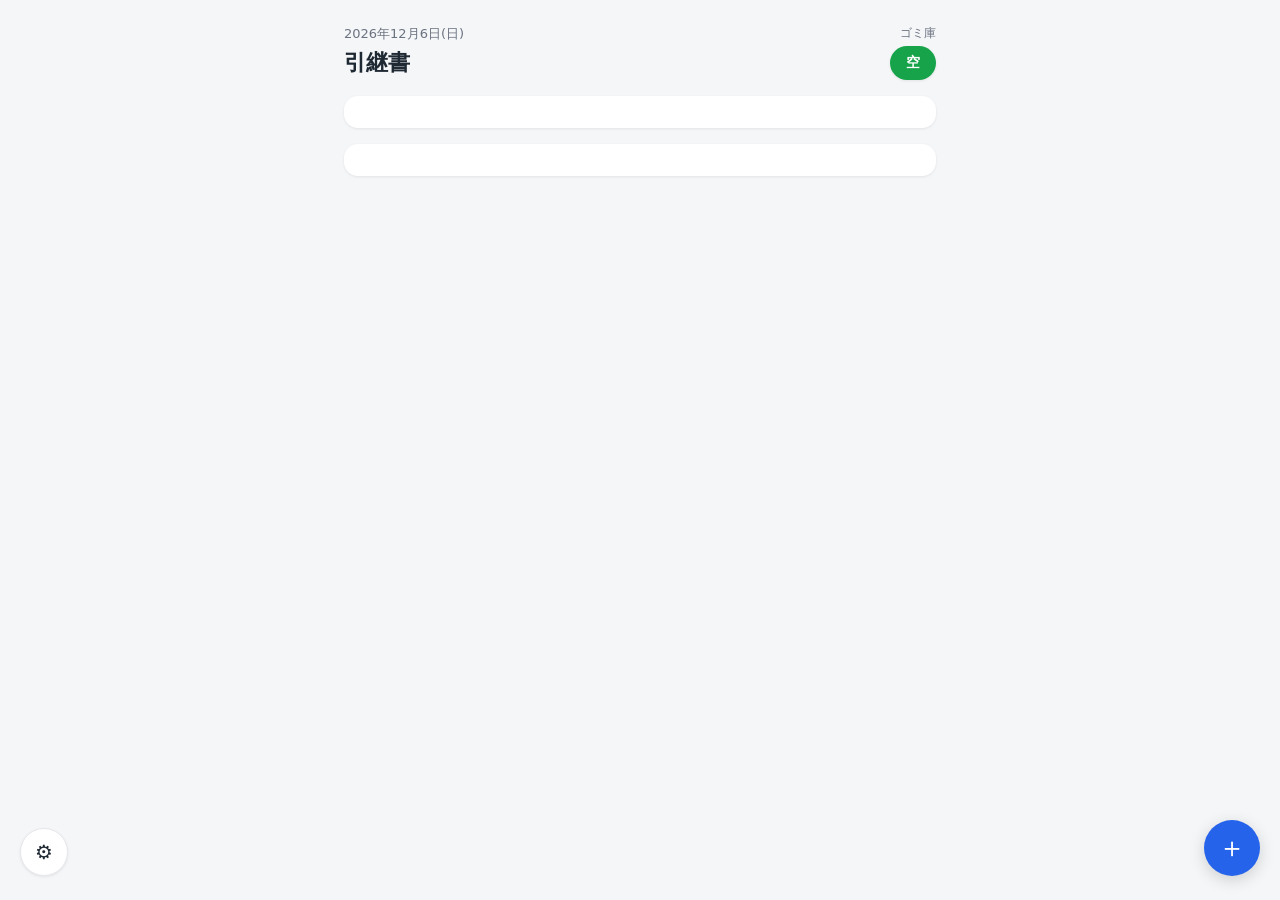
==== static/index.html @ e307a8f5 "ホーム画面で0件のセクションを内容ありのセクションより上に表示する 売切商品・忘れ物・引継ぎの3セクションを#home-sectionsでまとめ、 loadAll()のたびにreorderHomeSe" ====
<!doctype html>
<html lang="ja">
<head>
  <meta charset="UTF-8" />
  <meta name="viewport" content="width=device-width, initial-scale=1, viewport-fit=cover" />
  <title>引継書</title>
  <link rel="stylesheet" href="/static/css/style.css" />
</head>
<body>
  <div class="container">
    <!-- ヘッダー: 日付・タイトル・ゴミ庫トグル -->
    <header class="header">
      <div>
        <div class="header__date" id="today-date"></div>
        <h1 class="header__title">引継書</h1>
      </div>
      <div class="garbage-toggle">
        <span class="garbage-toggle__label">ゴミ庫</span>
        <button id="garbage-toggle-btn" class="garbage-toggle__btn" data-status="empty">空</button>
      </div>
    </header>

    <!-- 売切商品・忘れ物・引継ぎの3セクション。0件（空表示）のものが上に来るよう
         home.jsのreorderHomeSections()でJS側から順番を並び替える -->
    <div id="home-sections">
      <!-- 売切商品（中身はhome.jsで描画。空の場合は1行にコンパクト表示） -->
      <section id="soldout-card" class="card"></section>

      <!-- 忘れ物（中身はhome.jsで描画。空の場合は1行にコンパクト表示） -->
      <section id="lost-card" class="card"></section>

      <!-- 引継ぎ一覧（JSで動的生成。カテゴリはカードのタグ表示のみで、全件を1本のリストとしてドラッグ&ドロップ並び替え可能） -->
      <div id="categories-container"></div>
    </div>
  </div>

  <!-- FAB: 引継ぎ追加 / 売切商品追加 / 忘れ物追加 -->
  <div class="fab-container">
    <div id="fab-menu" class="fab-menu hidden">
      <button id="fab-add-handover">📝 引継ぎ追加</button>
      <button id="fab-add-soldout">🛒 売切商品追加</button>
      <button id="fab-add-lost">🔍 忘れ物追加</button>
    </div>
    <button id="fab-toggle" class="fab" aria-label="追加メニューを開く">＋</button>
  </div>

  <!-- 設定画面への導線 -->
  <a href="/settings" class="settings-fab" aria-label="設定">⚙</a>

  <!-- 引継ぎ追加シート -->
  <div id="sheet-overlay" class="sheet-overlay hidden">
    <div id="sheet-handover" class="bottom-sheet hidden">
      <div class="sheet-header">
        <h2 id="handover-sheet-title">引継ぎ追加</h2>
        <button class="icon-btn sheet-close">✕</button>
      </div>
      <form id="handover-form">
        <div class="form-group">
          <label for="handover-category">カテゴリ</label>
          <div style="display: flex; gap: 8px;">
            <select id="handover-category" required style="flex: 1;"></select>
            <button type="button" id="handover-category-add-toggle" class="btn btn-outline">＋新規</button>
          </div>
          <div id="handover-category-add-row" class="hidden" style="display: flex; gap: 8px; margin-top: 8px;">
            <input type="text" id="handover-category-add-input" placeholder="新しいカテゴリ名" style="flex: 1; border: 1px solid var(--color-border); border-radius: var(--radius-sm); padding: 10px 12px; font-size: 15px;" />
            <button type="button" id="handover-category-add-confirm" class="btn btn-primary">追加</button>
          </div>
        </div>
        <div class="form-group">
          <label for="handover-body">本文</label>
          <textarea id="handover-body" required></textarea>
        </div>
        <!-- 編集時のみ表示。既存写真の一覧と削除予約(×)ボタン -->
        <div class="form-group hidden" id="handover-existing-photos-group">
          <label>現在の写真（×で削除されます）</label>
          <div id="handover-existing-photos" class="existing-photos"></div>
        </div>
        <div class="form-group">
          <label for="handover-photos">写真を追加（任意・複数可）</label>
          <input type="file" id="handover-photos" accept="image/*" multiple />
        </div>
        <button type="submit" id="handover-submit-btn" class="btn btn-primary btn-block">登録する</button>
      </form>
    </div>

    <!-- 売切商品追加シート -->
    <div id="sheet-soldout" class="bottom-sheet hidden">
      <div class="sheet-header">
        <h2>売切商品追加</h2>
        <button class="icon-btn sheet-close">✕</button>
      </div>
      <form id="soldout-form">
        <div class="form-group">
          <label for="soldout-name">商品名</label>
          <input type="text" id="soldout-name" required />
        </div>
        <button type="submit" class="btn btn-primary btn-block">登録する</button>
      </form>
    </div>

    <!-- 忘れ物追加シート -->
    <div id="sheet-lost" class="bottom-sheet hidden">
      <div class="sheet-header">
        <h2>忘れ物追加</h2>
        <button class="icon-btn sheet-close">✕</button>
      </div>
      <form id="lost-form">
        <div class="form-group">
          <label for="lost-name">忘れ物の内容</label>
          <input type="text" id="lost-name" required />
        </div>
        <button type="submit" class="btn btn-primary btn-block">登録する</button>
      </form>
    </div>
  </div>

  <!-- 写真拡大表示 -->
  <div id="lightbox" class="lightbox hidden">
    <img id="lightbox-img" src="" alt="拡大写真" />
  </div>

  <!-- SortableJS: 引継ぎカードのドラッグ&ドロップ並び替えに使用 -->
  <script src="https://cdn.jsdelivr.net/npm/sortablejs@1.15.2/Sortable.min.js"></script>
  <script src="/static/js/api.js"></script>
  <script src="/static/js/utils.js"></script>
  <script src="/static/js/home.js"></script>
</body>
</html>
---- static/css/style.css ----
/* 引継書システム 共通スタイル
   方針: 白基調・角丸カード・控えめな影・スマホファースト・業務アプリらしい視認性重視 */

:root {
  --color-bg: #f5f6f8;
  --color-surface: #ffffff;
  --color-border: #e5e7eb;
  --color-text: #1f2933;
  --color-text-muted: #6b7280;
  --color-primary: #2563eb;
  --color-primary-dark: #1d4ed8;
  --color-danger: #dc2626;
  --color-success: #16a34a;
  --color-warning: #d97706;
  --radius: 14px;
  --radius-sm: 8px;
  --shadow: 0 1px 3px rgba(0, 0, 0, 0.08);
  --shadow-strong: 0 4px 16px rgba(0, 0, 0, 0.16);
}

* {
  box-sizing: border-box;
}

.hidden {
  display: none !important;
}

body {
  margin: 0;
  font-family: "Hiragino Sans", "Yu Gothic", "Noto Sans JP", system-ui, sans-serif;
  background: var(--color-bg);
  color: var(--color-text);
  font-size: 16px;
  line-height: 1.5;
  -webkit-font-smoothing: antialiased;
  padding-bottom: 96px; /* FABと重ならないための余白 */
}

.container {
  max-width: 640px;
  margin: 0 auto;
  padding: 16px;
}

a {
  color: inherit;
}

button {
  font-family: inherit;
  cursor: pointer;
}

/* ---------- ヘッダー ---------- */

.header {
  display: flex;
  justify-content: space-between;
  align-items: flex-start;
  margin-bottom: 16px;
}

.header__date {
  font-size: 13px;
  color: var(--color-text-muted);
}

.header__title {
  font-size: 22px;
  font-weight: 700;
  margin: 2px 0 0;
}

/* ゴミ庫トグル */
.garbage-toggle {
  display: flex;
  flex-direction: column;
  align-items: flex-end;
  gap: 4px;
}

.garbage-toggle__label {
  font-size: 12px;
  color: var(--color-text-muted);
}

.garbage-toggle__btn {
  border: none;
  border-radius: 999px;
  padding: 8px 16px;
  font-size: 14px;
  font-weight: 700;
  color: #fff;
  background: var(--color-success);
  box-shadow: var(--shadow);
  transition: background 0.15s;
}

.garbage-toggle__btn[data-status="full"] {
  background: var(--color-danger);
}

/* ---------- カード共通 ---------- */

.card {
  background: var(--color-surface);
  border-radius: var(--radius);
  box-shadow: var(--shadow);
  padding: 16px;
  margin-bottom: 16px;
}

.card__title {
  font-size: 15px;
  font-weight: 700;
  margin: 0 0 12px;
  display: flex;
  align-items: center;
  justify-content: space-between;
}

/* ---------- 売切商品・忘れ物 ---------- */

/* 売切商品・忘れ物で共用する名前だけのリスト表示 */
.simple-item-list {
  list-style: none;
  margin: 0;
  padding: 0;
  display: flex;
  flex-direction: column;
  gap: 8px;
}

.simple-item {
  display: flex;
  justify-content: space-between;
  align-items: center;
  gap: 8px;
  padding: 10px 12px;
  background: var(--color-bg);
  border-radius: var(--radius-sm);
}

.simple-item__name {
  font-weight: 600;
  flex: 1;
}

.simple-item__name-input {
  flex: 1;
  border: 1px solid var(--color-border);
  border-radius: var(--radius-sm);
  padding: 6px 8px;
  font-size: 15px;
}

.simple-item__actions {
  display: flex;
  gap: 6px;
  flex-shrink: 0;
}

/* ---------- 引継ぎ一覧 ---------- */

/* 売切商品・忘れ物カードと並び替えて表示される際も間隔が一定になるようにする */
#categories-container {
  margin-bottom: 16px;
}

.handover-list {
  display: flex;
  flex-direction: column;
  gap: 10px;
}

.handover-empty {
  color: var(--color-text-muted);
  font-size: 13px;
  padding: 12px 4px;
}

.handover-card {
  background: var(--color-surface);
  border-radius: var(--radius);
  box-shadow: var(--shadow);
  padding: 14px;
}

.handover-card.sortable-ghost {
  opacity: 0.4;
}

.handover-card--pinned {
  border: 1px solid var(--color-primary);
}

.handover-list__pinned-label {
  font-size: 13px;
  font-weight: 700;
  color: var(--color-text-muted);
  margin: 0 0 -2px 4px;
}

.handover-card__meta {
  display: flex;
  align-items: center;
  gap: 8px;
  margin-bottom: 8px;
}

.handover-card__handle {
  cursor: grab;
  color: var(--color-text-muted);
  font-size: 18px;
  touch-action: none;
}

.handover-card__category-tag {
  display: inline-block;
  background: var(--color-bg);
  color: var(--color-text-muted);
  font-size: 12px;
  font-weight: 600;
  padding: 2px 10px;
  border-radius: 999px;
}

.handover-card__new-badge {
  display: inline-block;
  background: var(--color-danger);
  color: #fff;
  font-size: 11px;
  font-weight: 700;
  padding: 2px 8px;
  border-radius: 999px;
  letter-spacing: 0.02em;
}

.handover-card__pin-toggle {
  margin-left: auto;
  opacity: 0.4;
}

.handover-card__pin-toggle.is-active {
  opacity: 1;
}

.handover-card__body {
  white-space: pre-wrap;
  word-break: break-word;
  font-size: 15px;
  margin-bottom: 10px;
}

/* 本文中に書かれた日付表記（7/5, 7月5日など）を目立たせる下線 */
.date-highlight {
  text-decoration: underline;
  text-decoration-color: var(--color-primary);
  text-decoration-thickness: 2px;
  font-weight: 600;
}

.handover-card__photos {
  display: flex;
  gap: 8px;
  overflow-x: auto;
  margin-bottom: 10px;
}

.handover-card__photos img {
  width: 88px;
  height: 88px;
  object-fit: cover;
  border-radius: var(--radius-sm);
  border: 1px solid var(--color-border);
  flex-shrink: 0;
}

/* 編集シート内の「現在の写真」プレビュー（×で削除予約） */
.existing-photos {
  display: flex;
  gap: 8px;
  flex-wrap: wrap;
}

.existing-photo {
  position: relative;
  width: 72px;
  height: 72px;
}

.existing-photo img {
  width: 100%;
  height: 100%;
  object-fit: cover;
  border-radius: var(--radius-sm);
  border: 1px solid var(--color-border);
}

.existing-photo__remove {
  position: absolute;
  top: -6px;
  right: -6px;
  width: 22px;
  height: 22px;
  border-radius: 50%;
  border: none;
  background: var(--color-danger);
  color: #fff;
  font-size: 12px;
  line-height: 1;
  display: flex;
  align-items: center;
  justify-content: center;
}

.existing-photo.marked-for-delete {
  opacity: 0.35;
}

.handover-card__footer {
  display: flex;
  justify-content: space-between;
  align-items: center;
  gap: 8px;
}

.handover-card__actions {
  display: flex;
  gap: 8px;
  flex-shrink: 0;
}

.handover-card__updated {
  font-size: 12px;
  color: var(--color-text-muted);
}

/* ---------- 汎用ボタン ---------- */

.btn {
  border: none;
  border-radius: var(--radius-sm);
  padding: 8px 14px;
  font-size: 13px;
  font-weight: 600;
}

.btn-primary {
  background: var(--color-primary);
  color: #fff;
}

.btn-primary:active {
  background: var(--color-primary-dark);
}

.btn-outline {
  background: #fff;
  border: 1px solid var(--color-border);
  color: var(--color-text);
}

.btn-danger {
  background: #fff;
  border: 1px solid var(--color-danger);
  color: var(--color-danger);
}

.btn-success {
  background: var(--color-success);
  color: #fff;
}

.btn-block {
  width: 100%;
}

.icon-btn {
  border: none;
  background: transparent;
  font-size: 18px;
  line-height: 1;
  padding: 4px 8px;
  color: var(--color-text-muted);
}

/* ---------- FAB / 設定ボタン ---------- */

.fab-container {
  position: fixed;
  right: 20px;
  bottom: 24px;
  z-index: 40;
  display: flex;
  flex-direction: column;
  align-items: flex-end;
  gap: 10px;
}

.fab {
  width: 56px;
  height: 56px;
  border-radius: 50%;
  border: none;
  background: var(--color-primary);
  color: #fff;
  font-size: 28px;
  box-shadow: var(--shadow-strong);
}

.fab-menu {
  display: flex;
  flex-direction: column;
  gap: 8px;
}

.fab-menu.hidden {
  display: none;
}

.fab-menu button {
  border: none;
  border-radius: 999px;
  padding: 10px 16px;
  background: var(--color-surface);
  box-shadow: var(--shadow-strong);
  font-size: 14px;
  font-weight: 600;
  white-space: nowrap;
}

.settings-fab {
  position: fixed;
  left: 20px;
  bottom: 24px;
  z-index: 40;
  width: 48px;
  height: 48px;
  border-radius: 50%;
  border: 1px solid var(--color-border);
  background: var(--color-surface);
  font-size: 20px;
  box-shadow: var(--shadow);
  text-decoration: none;
  display: flex;
  align-items: center;
  justify-content: center;
}

/* ---------- ボトムシート／モーダル共通 ---------- */

.sheet-overlay {
  position: fixed;
  inset: 0;
  background: rgba(0, 0, 0, 0.4);
  z-index: 60;
  display: flex;
  align-items: flex-end;
  justify-content: center;
}

.sheet-overlay.hidden {
  display: none;
}

.bottom-sheet {
  width: 100%;
  max-width: 640px;
  background: var(--color-surface);
  border-radius: 20px 20px 0 0;
  padding: 20px 20px calc(20px + env(safe-area-inset-bottom));
  box-shadow: var(--shadow-strong);
  animation: sheet-up 0.15s ease-out;
}

@keyframes sheet-up {
  from {
    transform: translateY(16px);
    opacity: 0;
  }
  to {
    transform: translateY(0);
    opacity: 1;
  }
}

.sheet-header {
  display: flex;
  justify-content: space-between;
  align-items: center;
  margin-bottom: 16px;
}

.sheet-header h2 {
  font-size: 17px;
  margin: 0;
}

.form-group {
  margin-bottom: 14px;
}

.form-group label {
  display: block;
  font-size: 13px;
  font-weight: 600;
  margin-bottom: 6px;
  color: var(--color-text-muted);
}

.form-group select,
.form-group input[type="text"],
.form-group textarea {
  width: 100%;
  border: 1px solid var(--color-border);
  border-radius: var(--radius-sm);
  padding: 10px 12px;
  font-size: 15px;
  font-family: inherit;
  background: #fff;
}

.form-group textarea {
  min-height: 96px;
  resize: vertical;
}

/* ---------- ライトボックス（写真拡大） ---------- */

.lightbox {
  position: fixed;
  inset: 0;
  background: rgba(0, 0, 0, 0.85);
  z-index: 80;
  display: flex;
  align-items: center;
  justify-content: center;
  padding: 24px;
}

.lightbox.hidden {
  display: none;
}

.lightbox img {
  max-width: 100%;
  max-height: 100%;
  border-radius: var(--radius-sm);
}

/* ---------- 設定画面: カテゴリ管理 ---------- */

.settings-header {
  display: flex;
  align-items: center;
  gap: 12px;
  margin-bottom: 16px;
}

.settings-header a {
  font-size: 14px;
  text-decoration: none;
  color: var(--color-primary);
}

.settings-header h1 {
  font-size: 18px;
  margin: 0;
}

/* 設定トップの項目一覧（今後の設定項目もここに並べていく） */
.settings-menu {
  padding: 4px 16px;
}

.settings-menu-item {
  width: 100%;
  border: none;
  background: none;
  padding: 16px 0;
  display: flex;
  justify-content: space-between;
  align-items: center;
  font-size: 15px;
  font-weight: 600;
  color: var(--color-text);
  border-bottom: 1px solid var(--color-border);
  text-align: left;
}

.settings-menu-item:last-child {
  border-bottom: none;
}

.settings-menu-item__chevron {
  color: var(--color-text-muted);
  font-size: 18px;
}

/* 各設定項目の詳細パネル（戻るボタンで一覧に戻る） */
.panel-back {
  border: none;
  background: none;
  color: var(--color-primary);
  font-size: 14px;
  font-weight: 600;
  padding: 0;
  margin-bottom: 12px;
}

.category-row {
  display: flex;
  align-items: center;
  gap: 10px;
  padding: 10px 8px;
  border-bottom: 1px solid var(--color-border);
}

.category-row:last-child {
  border-bottom: none;
}

.category-row__handle {
  cursor: grab;
  color: var(--color-text-muted);
  font-size: 18px;
  touch-action: none;
}

.category-row__name {
  flex: 1;
  font-size: 15px;
}

.category-row.sortable-ghost {
  opacity: 0.4;
}

.done-row {
  padding: 12px 8px;
  border-bottom: 1px solid var(--color-border);
}

.done-row:last-child {
  border-bottom: none;
}

.done-row__body {
  font-size: 14px;
  white-space: pre-wrap;
  word-break: break-word;
  margin-bottom: 8px;
}

.done-row__meta {
  font-size: 12px;
  color: var(--color-text-muted);
  margin-bottom: 8px;
}

.done-row__actions {
  display: flex;
  gap: 8px;
}

.empty-message {
  color: var(--color-text-muted);
  font-size: 14px;
  padding: 8px 4px;
}

/* PC幅でも扱いやすいよう横並びにする程度の最小限のレスポンシブ調整 */
@media (min-width: 700px) {
  .container {
    padding: 24px;
  }
}
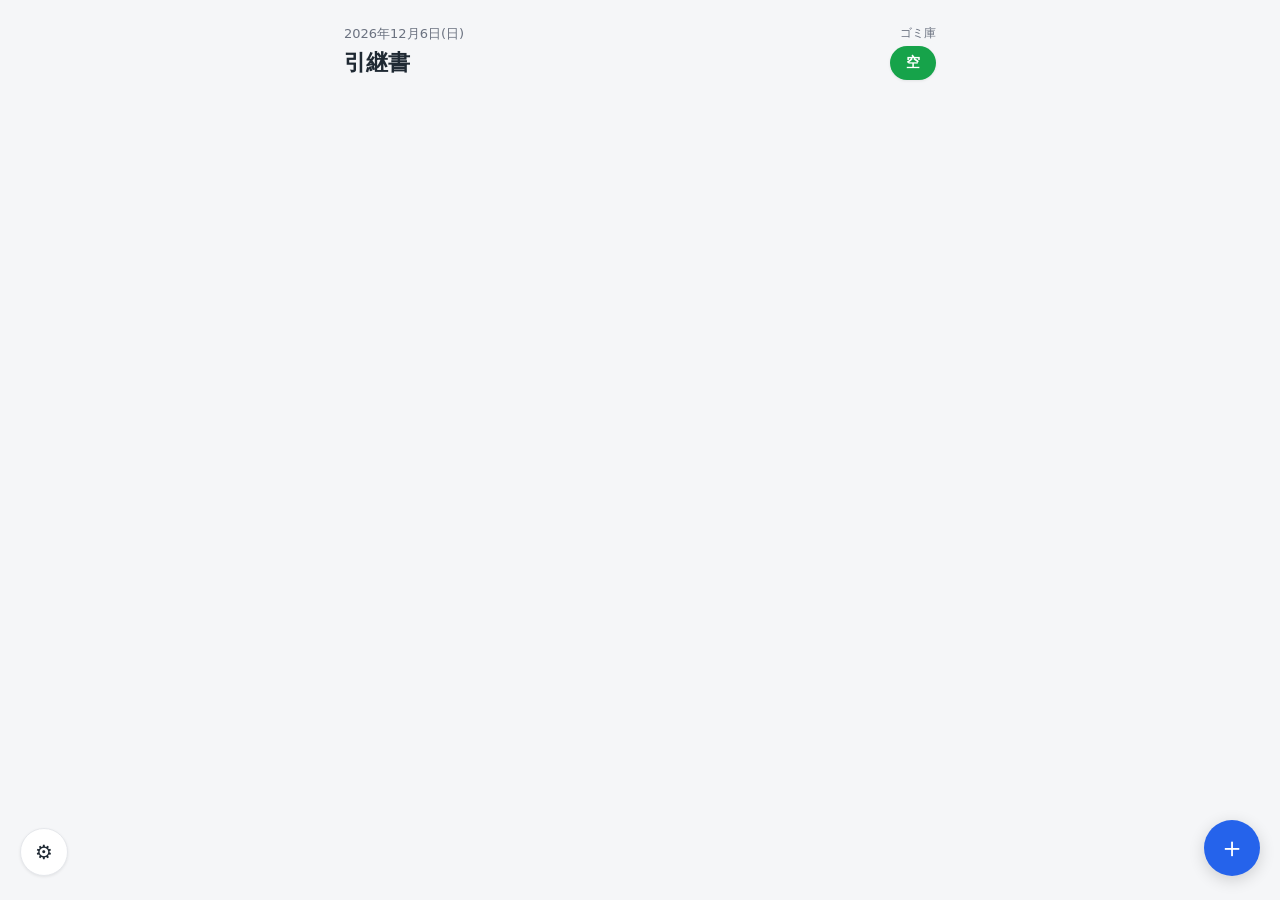
==== commit 5362f2bd: "初期表示時のカード枠のちらつきと、編集モードでのボタンはみ出しを修正 - soldout-card/lost-cardのcardクラスをHTML初期状態から外し、home.jsで   内容がある時だけ" ====
--- a/static/index.html
+++ b/static/index.html
@@ -23,11 +23,11 @@
     <!-- 売切商品・忘れ物・引継ぎの3セクション。0件（空表示）のものが上に来るよう
          home.jsのreorderHomeSections()でJS側から順番を並び替える -->
     <div id="home-sections">
-      <!-- 売切商品（中身はhome.jsで描画。空の場合は1行にコンパクト表示） -->
-      <section id="soldout-card" class="card"></section>
+      <!-- 売切商品（中身はhome.jsで描画。cardクラスは内容がある時だけJS側で付与する） -->
+      <section id="soldout-card"></section>
 
-      <!-- 忘れ物（中身はhome.jsで描画。空の場合は1行にコンパクト表示） -->
-      <section id="lost-card" class="card"></section>
+      <!-- 忘れ物（中身はhome.jsで描画。cardクラスは内容がある時だけJS側で付与する） -->
+      <section id="lost-card"></section>
 
       <!-- 引継ぎ一覧（JSで動的生成。カテゴリはカードのタグ表示のみで、全件を1本のリストとしてドラッグ&ドロップ並び替え可能） -->
       <div id="categories-container"></div>
--- a/static/css/style.css
+++ b/static/css/style.css
@@ -134,6 +134,7 @@
 
 .simple-item {
   display: flex;
+  flex-wrap: wrap;
   justify-content: space-between;
   align-items: center;
   gap: 8px;
@@ -145,10 +146,13 @@
 .simple-item__name {
   font-weight: 600;
   flex: 1;
+  min-width: 0;
 }
 
 .simple-item__name-input {
   flex: 1;
+  min-width: 0;
+  width: 100%;
   border: 1px solid var(--color-border);
   border-radius: var(--radius-sm);
   padding: 6px 8px;
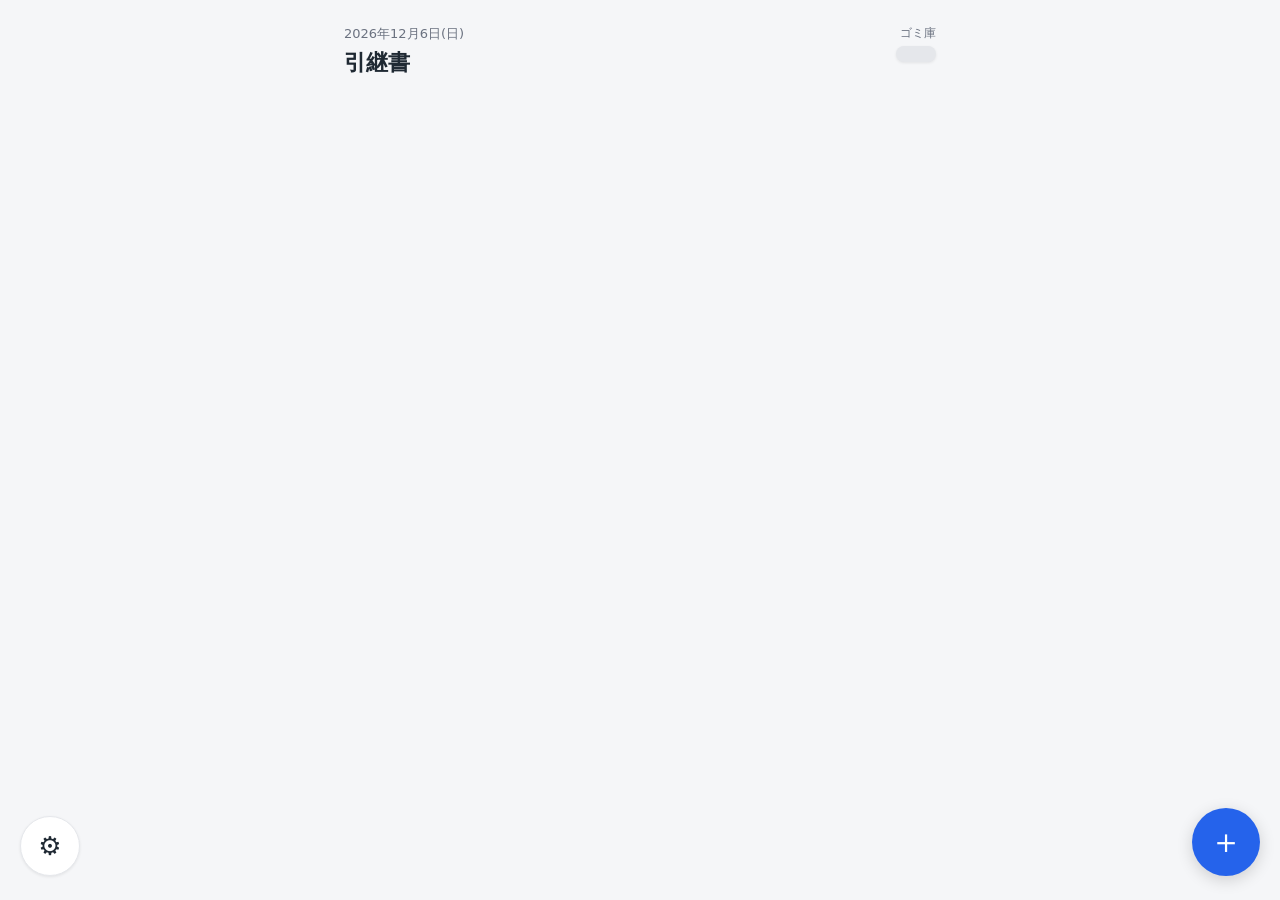
==== commit d00fac9a: "設定画面の戻る導線をiPhone風にし、ゴミ庫トグルの初期表示ちらつきを修正 - 設定画面: 画面遷移をスタック管理にし、1つ前の画面名を戻るボタンに表示する   iPhoneの設定アプリのようなナビ" ====
--- a/static/index.html
+++ b/static/index.html
@@ -16,7 +16,7 @@
       </div>
       <div class="garbage-toggle">
         <span class="garbage-toggle__label">ゴミ庫</span>
-        <button id="garbage-toggle-btn" class="garbage-toggle__btn" data-status="empty">空</button>
+        <button id="garbage-toggle-btn" class="garbage-toggle__btn garbage-toggle__btn--loading"></button>
       </div>
     </header>
 
--- a/static/css/style.css
+++ b/static/css/style.css
@@ -101,6 +101,13 @@
   background: var(--color-danger);
 }
 
+/* 実際のステータス取得前は空/満どちらとも決めつけず、ニュートラルな色で表示する
+   （取得前に「空」固定で表示すると、実際は「満」の場合に一瞬誤表示してしまうため） */
+.garbage-toggle__btn--loading {
+  background: var(--color-border);
+  min-width: 40px;
+}
+
 /* ---------- カード共通 ---------- */
 
 .card {
@@ -216,7 +223,11 @@
 .handover-card__handle {
   cursor: grab;
   color: var(--color-text-muted);
-  font-size: 18px;
+  font-size: 22px;
+  line-height: 1;
+  /* タッチでもつまみやすいよう、見た目のサイズは変えずに当たり判定だけ広げる */
+  padding: 10px;
+  margin: -10px;
   touch-action: none;
 }
 
@@ -563,10 +574,16 @@
   margin-bottom: 16px;
 }
 
-.settings-header a {
+.settings-header a,
+.settings-header .settings-back-link {
   font-size: 14px;
   text-decoration: none;
   color: var(--color-primary);
+  background: none;
+  border: none;
+  padding: 0;
+  font-family: inherit;
+  cursor: pointer;
 }
 
 .settings-header h1 {
@@ -603,17 +620,6 @@
   font-size: 18px;
 }
 
-/* 各設定項目の詳細パネル（戻るボタンで一覧に戻る） */
-.panel-back {
-  border: none;
-  background: none;
-  color: var(--color-primary);
-  font-size: 14px;
-  font-weight: 600;
-  padding: 0;
-  margin-bottom: 12px;
-}
-
 .category-row {
   display: flex;
   align-items: center;
@@ -629,7 +635,11 @@
 .category-row__handle {
   cursor: grab;
   color: var(--color-text-muted);
-  font-size: 18px;
+  font-size: 22px;
+  line-height: 1;
+  /* タッチでもつまみやすいよう、見た目のサイズは変えずに当たり判定だけ広げる */
+  padding: 10px;
+  margin: -10px;
   touch-action: none;
 }
 
@@ -680,4 +690,22 @@
   .container {
     padding: 24px;
   }
-}
+
+  /* タブレット以上の画面では、スマホサイズのままだとボタンが小さく感じるため拡大する */
+  .fab {
+    width: 68px;
+    height: 68px;
+    font-size: 34px;
+  }
+
+  .fab-menu button {
+    padding: 12px 20px;
+    font-size: 16px;
+  }
+
+  .settings-fab {
+    width: 60px;
+    height: 60px;
+    font-size: 26px;
+  }
+}
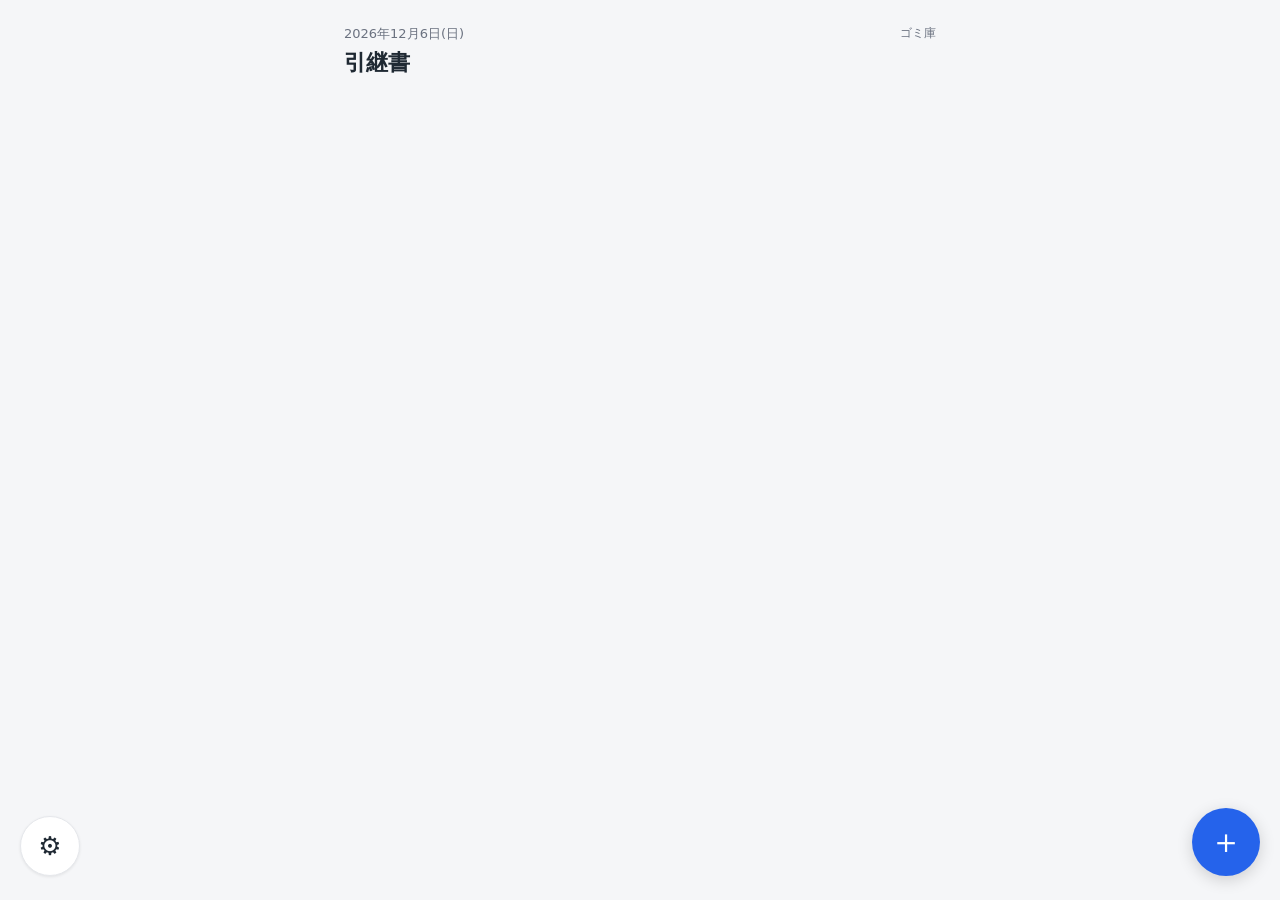
==== commit 29bd2bbf: "アプリのアイコン(favicon・ホーム画面用)を追加 ユーザー提供の画像からfavicon-32.png・apple-touch-icon.pngを生成し、 index.html/settings." ====
--- a/static/index.html
+++ b/static/index.html
@@ -4,6 +4,8 @@
   <meta charset="UTF-8" />
   <meta name="viewport" content="width=device-width, initial-scale=1, viewport-fit=cover" />
   <title>引継書</title>
+  <link rel="icon" type="image/png" href="/static/icons/favicon-32.png" />
+  <link rel="apple-touch-icon" href="/static/icons/apple-touch-icon.png" />
   <link rel="stylesheet" href="/static/css/style.css" />
 </head>
 <body>
--- a/static/css/style.css
+++ b/static/css/style.css
@@ -101,11 +101,11 @@
   background: var(--color-danger);
 }
 
-/* 実際のステータス取得前は空/満どちらとも決めつけず、ニュートラルな色で表示する
-   （取得前に「空」固定で表示すると、実際は「満」の場合に一瞬誤表示してしまうため） */
+/* 実際のステータス取得前は空/満どちらとも決めつけられないため、取得完了まで
+   ボタン自体を非表示にする（見た目だけ先に出すと、空っぽの小さいボタンが
+   一瞬表示されて見栄えが悪いため。visibilityなのでレイアウト位置は確保したまま隠す） */
 .garbage-toggle__btn--loading {
-  background: var(--color-border);
-  min-width: 40px;
+  visibility: hidden;
 }
 
 /* ---------- カード共通 ---------- */
@@ -568,15 +568,18 @@
 /* ---------- 設定画面: カテゴリ管理 ---------- */
 
 .settings-header {
-  display: flex;
-  align-items: center;
-  gap: 12px;
+  position: relative;
+  display: flex;
+  align-items: center;
+  min-height: 24px;
   margin-bottom: 16px;
 }
 
 .settings-header a,
 .settings-header .settings-back-link {
-  font-size: 14px;
+  position: relative;
+  z-index: 1;
+  font-size: 18px;
   text-decoration: none;
   color: var(--color-primary);
   background: none;
@@ -586,9 +589,16 @@
   cursor: pointer;
 }
 
+/* iPhoneの設定アプリのように、タイトルは戻るボタンの幅に関わらず
+   ヘッダー全体の中央に来るよう絶対配置にする */
 .settings-header h1 {
+  position: absolute;
+  left: 0;
+  right: 0;
+  text-align: center;
   font-size: 18px;
   margin: 0;
+  pointer-events: none;
 }
 
 /* 設定トップの項目一覧（今後の設定項目もここに並べていく） */
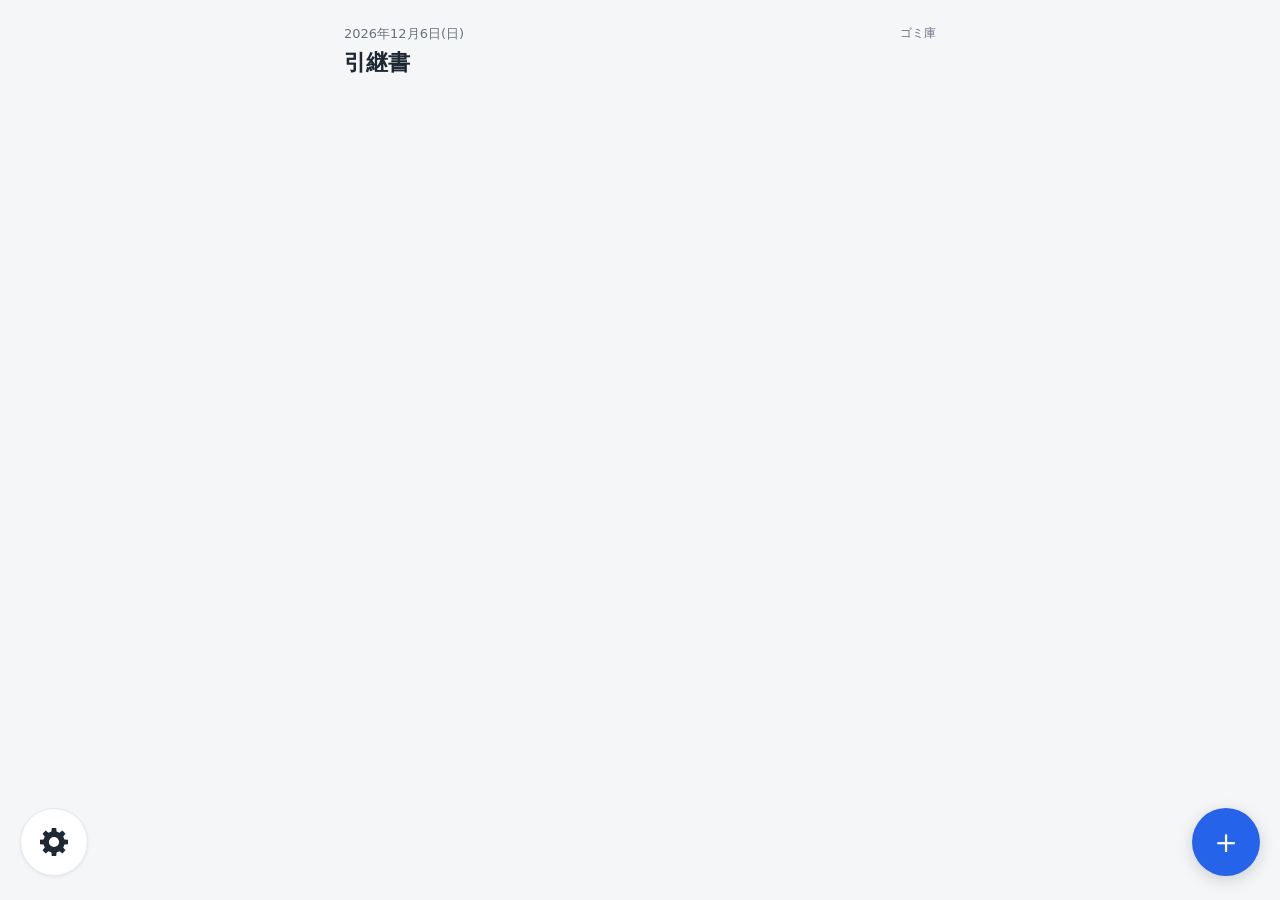
==== commit 24f1e1b4: "カラーテーマを3種追加(パープル・モノクロ・ダーク)し、対応済みボタン/背景/設定歯車を調整 - パターン5(パープル)・パターン6(モノクロ)・パターン7(ダーク)を追加 - ダークテーマ追加に伴い" ====
--- a/static/index.html
+++ b/static/index.html
@@ -3,6 +3,14 @@
 <head>
   <meta charset="UTF-8" />
   <meta name="viewport" content="width=device-width, initial-scale=1, viewport-fit=cover" />
+  <!-- カラーテーマ切り替え時に、次回アクセス時デフォルト配色が一瞬表示されるのを防ぐため
+       サーバーからの設定取得より前に、保存済みのテーマを同期的に反映する -->
+  <script>
+    (function () {
+      var theme = localStorage.getItem("colorTheme");
+      if (theme) document.documentElement.dataset.theme = theme;
+    })();
+  </script>
   <title>引継書</title>
   <link rel="icon" type="image/png" href="/static/icons/favicon-32.png" />
   <link rel="apple-touch-icon" href="/static/icons/apple-touch-icon.png" />
@@ -46,8 +54,13 @@
     <button id="fab-toggle" class="fab" aria-label="追加メニューを開く">＋</button>
   </div>
 
-  <!-- 設定画面への導線 -->
-  <a href="/settings" class="settings-fab" aria-label="設定">⚙</a>
+  <!-- 設定画面への導線。絵文字の歯車(⚙)は環境によって傾いて表示されるため、
+       常に真正面を向いた歯車になるようSVGで自前描画する -->
+  <a href="/settings" class="settings-fab" aria-label="設定">
+    <svg viewBox="0 0 24 24" fill="currentColor" aria-hidden="true">
+      <path fill-rule="evenodd" d="M 10.16 4.63 L 10.44 2.12 L 13.56 2.12 L 13.84 4.63 L 15.91 5.49 L 17.88 3.91 L 20.09 6.12 L 18.51 8.09 L 19.37 10.16 L 21.88 10.44 L 21.88 13.56 L 19.37 13.84 L 18.51 15.91 L 20.09 17.88 L 17.88 20.09 L 15.91 18.51 L 13.84 19.37 L 13.56 21.88 L 10.44 21.88 L 10.16 19.37 L 8.09 18.51 L 6.12 20.09 L 3.91 17.88 L 5.49 15.91 L 4.63 13.84 L 2.12 13.56 L 2.12 10.44 L 4.63 10.16 L 5.49 8.09 L 3.91 6.12 L 6.12 3.91 L 8.09 5.49 Z M 8.4 12 A 3.6 3.6 0 1 0 15.6 12 A 3.6 3.6 0 1 0 8.4 12 Z" />
+    </svg>
+  </a>
 
   <!-- 引継ぎ追加シート -->
   <div id="sheet-overlay" class="sheet-overlay hidden">
@@ -125,6 +138,7 @@
   <script src="https://cdn.jsdelivr.net/npm/sortablejs@1.15.2/Sortable.min.js"></script>
   <script src="/static/js/api.js"></script>
   <script src="/static/js/utils.js"></script>
+  <script src="/static/js/theme.js"></script>
   <script src="/static/js/home.js"></script>
 </body>
 </html>
--- a/static/css/style.css
+++ b/static/css/style.css
@@ -4,6 +4,7 @@
 :root {
   --color-bg: #f5f6f8;
   --color-surface: #ffffff;
+  --color-inset: #e9ebef;
   --color-border: #e5e7eb;
   --color-text: #1f2933;
   --color-text-muted: #6b7280;
@@ -11,11 +12,93 @@
   --color-primary-dark: #1d4ed8;
   --color-danger: #dc2626;
   --color-success: #16a34a;
+  --color-complete: #16a34a;
   --color-warning: #d97706;
   --radius: 14px;
   --radius-sm: 8px;
   --shadow: 0 1px 3px rgba(0, 0, 0, 0.08);
   --shadow-strong: 0 4px 16px rgba(0, 0, 0, 0.16);
+}
+
+/* カラーテーマ（配色パターン）。設定画面の「カラーテーマ」から選んだ値が
+   <html data-theme="..."> に反映される。「default」は:root と同じ配色のため
+   上書き不要。危険/成功（ゴミ庫の空/満）の色はどのテーマでも意味が変わらない
+   よう共通のまま据え置く（--color-completeは「対応済み」ボタン専用で、
+   テーマに合わせて変える）。 */
+
+/* パターン2: ネイビー */
+:root[data-theme="navy"] {
+  --color-bg: #eef1f6;
+  --color-inset: #e0e5ee;
+  --color-border: #d7dee8;
+  --color-text: #182335;
+  --color-text-muted: #5b6b82;
+  --color-primary: #1e3a8a;
+  --color-primary-dark: #16305e;
+  --color-complete: #0d9488;
+}
+
+/* パターン3: グリーン */
+:root[data-theme="green"] {
+  --color-bg: #f2f7f3;
+  --color-inset: #e1ebe4;
+  --color-border: #dbe8de;
+  --color-text: #1f2b24;
+  --color-text-muted: #5f7568;
+  --color-primary: #15803d;
+  --color-primary-dark: #0f5c2c;
+  --color-complete: #0f766e;
+}
+
+/* パターン4: 快活クラブ風（オレンジ×ネイビーの暖色系） */
+:root[data-theme="kaikatsu"] {
+  --color-bg: #fdf5ec;
+  --color-inset: #f6e8d4;
+  --color-border: #f0ddc0;
+  --color-text: #1a1a2e;
+  --color-text-muted: #8a7660;
+  --color-primary: #e8630c;
+  --color-primary-dark: #c14f08;
+  --color-complete: #15803d;
+}
+
+/* パターン5: パープル */
+:root[data-theme="purple"] {
+  --color-bg: #f7f5fb;
+  --color-inset: #ece7f5;
+  --color-border: #ddd3ee;
+  --color-text: #2a2140;
+  --color-text-muted: #6f6485;
+  --color-primary: #7c3aed;
+  --color-primary-dark: #6428c7;
+  --color-complete: #15803d;
+}
+
+/* パターン6: モノクロ（グレースケール+差し色なしの落ち着いた配色） */
+:root[data-theme="mono"] {
+  --color-bg: #f4f4f5;
+  --color-inset: #e4e4e7;
+  --color-border: #d4d4d8;
+  --color-text: #18181b;
+  --color-text-muted: #71717a;
+  --color-primary: #27272a;
+  --color-primary-dark: #000000;
+  --color-complete: #16a34a;
+}
+
+/* パターン7: ダーク（背景が暗く、文字が明るい配色。--color-surfaceも
+   ここだけ白から暗色に変わるため、フォーム部品や.btn-outline等の背景を
+   var(--color-surface)に統一してあることが前提） */
+:root[data-theme="dark"] {
+  --color-bg: #14171c;
+  --color-surface: #1e232b;
+  --color-inset: #262d38;
+  --color-border: #333c48;
+  --color-text: #e8eaed;
+  --color-text-muted: #9aa4b2;
+  --color-primary: #4f8cff;
+  --color-primary-dark: #3b74e0;
+  --color-complete: #22c55e;
 }
 
 * {
@@ -50,6 +133,16 @@
 button {
   font-family: inherit;
   cursor: pointer;
+}
+
+/* input/select/textareaは既定でフォーム部品の背景・文字色を持つため、
+   ダークテーマ等でも周囲の配色と合わせて自動で反転するよう明示的に指定する */
+input,
+select,
+textarea {
+  background: var(--color-surface);
+  color: inherit;
+  font-family: inherit;
 }
 
 /* ---------- ヘッダー ---------- */
@@ -146,7 +239,7 @@
   align-items: center;
   gap: 8px;
   padding: 10px 12px;
-  background: var(--color-bg);
+  background: var(--color-inset);
   border-radius: var(--radius-sm);
 }
 
@@ -233,7 +326,7 @@
 
 .handover-card__category-tag {
   display: inline-block;
-  background: var(--color-bg);
+  background: var(--color-inset);
   color: var(--color-text-muted);
   font-size: 12px;
   font-weight: 600;
@@ -372,19 +465,19 @@
 }
 
 .btn-outline {
-  background: #fff;
+  background: var(--color-surface);
   border: 1px solid var(--color-border);
   color: var(--color-text);
 }
 
 .btn-danger {
-  background: #fff;
+  background: var(--color-surface);
   border: 1px solid var(--color-danger);
   color: var(--color-danger);
 }
 
 .btn-success {
-  background: var(--color-success);
+  background: var(--color-complete);
   color: #fff;
 }
 
@@ -451,17 +544,21 @@
   left: 20px;
   bottom: 24px;
   z-index: 40;
-  width: 48px;
-  height: 48px;
+  width: 56px;
+  height: 56px;
   border-radius: 50%;
   border: 1px solid var(--color-border);
   background: var(--color-surface);
-  font-size: 20px;
   box-shadow: var(--shadow);
   text-decoration: none;
   display: flex;
   align-items: center;
   justify-content: center;
+}
+
+.settings-fab svg {
+  width: 28px;
+  height: 28px;
 }
 
 /* ---------- ボトムシート／モーダル共通 ---------- */
@@ -534,7 +631,6 @@
   padding: 10px 12px;
   font-size: 15px;
   font-family: inherit;
-  background: #fff;
 }
 
 .form-group textarea {
@@ -589,6 +685,13 @@
   cursor: pointer;
 }
 
+/* ‹ は文字より少し大きく表示し、iPhoneの戻る矢印らしい見た目にする */
+.settings-back-link__chevron {
+  font-size: 1.3em;
+  line-height: 1;
+  vertical-align: -0.05em;
+}
+
 /* iPhoneの設定アプリのように、タイトルは戻るボタンの幅に関わらず
    ヘッダー全体の中央に来るよう絶対配置にする */
 .settings-header h1 {
@@ -627,7 +730,29 @@
 
 .settings-menu-item__chevron {
   color: var(--color-text-muted);
-  font-size: 18px;
+  font-size: 20px;
+}
+
+/* --- カラーテーマ選択パネル --- */
+
+.theme-pattern-item__left {
+  display: flex;
+  align-items: center;
+  gap: 10px;
+}
+
+.theme-pattern-item__swatch {
+  width: 18px;
+  height: 18px;
+  border-radius: 50%;
+  border: 1px solid var(--color-border);
+  flex-shrink: 0;
+}
+
+.theme-pattern-item__check {
+  color: var(--color-primary);
+  font-size: 16px;
+  font-weight: 700;
 }
 
 .category-row {
@@ -714,8 +839,12 @@
   }
 
   .settings-fab {
-    width: 60px;
-    height: 60px;
-    font-size: 26px;
+    width: 68px;
+    height: 68px;
   }
-}
+
+  .settings-fab svg {
+    width: 34px;
+    height: 34px;
+  }
+}
